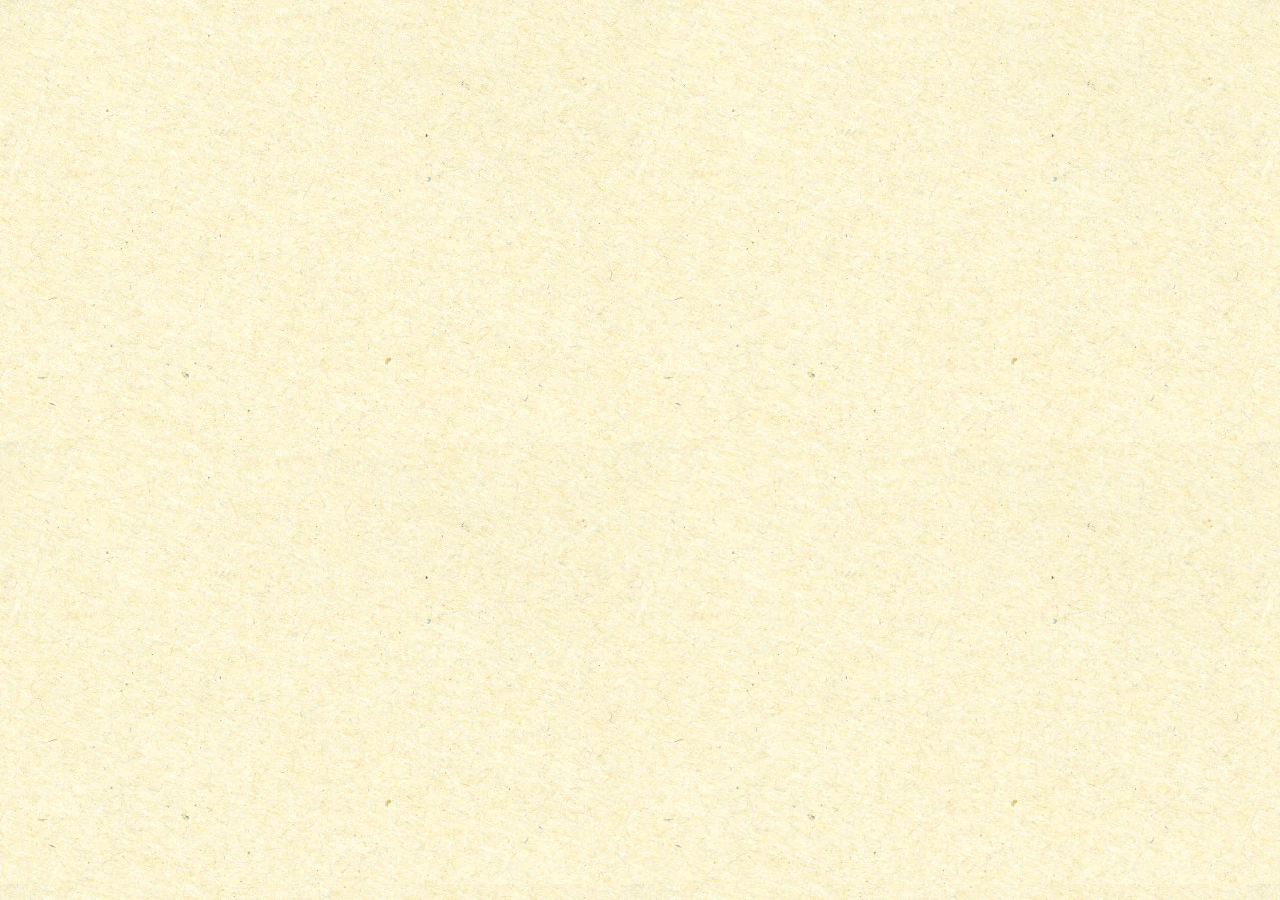
==== index.html @ 1ed023c3 "Premier Envoie avec template" ====
<!DOCTYPE html>
<html lang="en">
  <head>
    <meta charset="UTF-8" />
    <meta name="viewport" content="width=device-width, initial-scale=1.0" />
    <link rel="stylesheet" href="./css/style.css" />
    <script src="./js/script.js" defer type="module"></script>
    <title>PRENOM - Harry Potter</title>
  </head>
  <body>
    <header></header>
    <main></main>
    <footer></footer>
  </body>
</html>
---- css/style.css ----
:root {
    --light: #FFF6E6;
    --darkGrey: #3A3A3A;
    --gold: #B99049;
    --red: #B71713;
    --green: #124B10;
    --blue: #078CB1;
    --yellow: #E1B50C;
}

@font-face {
    font-family: 'Rubik';
    src: url("./../font/Rubik-Regular.ttf");
}

@font-face {
    font-family: 'Rubik';
    src: url("./../font/Rubik-Bold.ttf");
    font-weight: bold;
}

* {
    margin: 0;
    padding: 0;
}

body {
    background: url("./../images/bgHP.webp") repeat;
    font-family: 'Rubik';
}

main {
    background-color: var(--light);
    max-width: 1024px;
    margin: auto;
}

footer {
    background-color: #000;
}
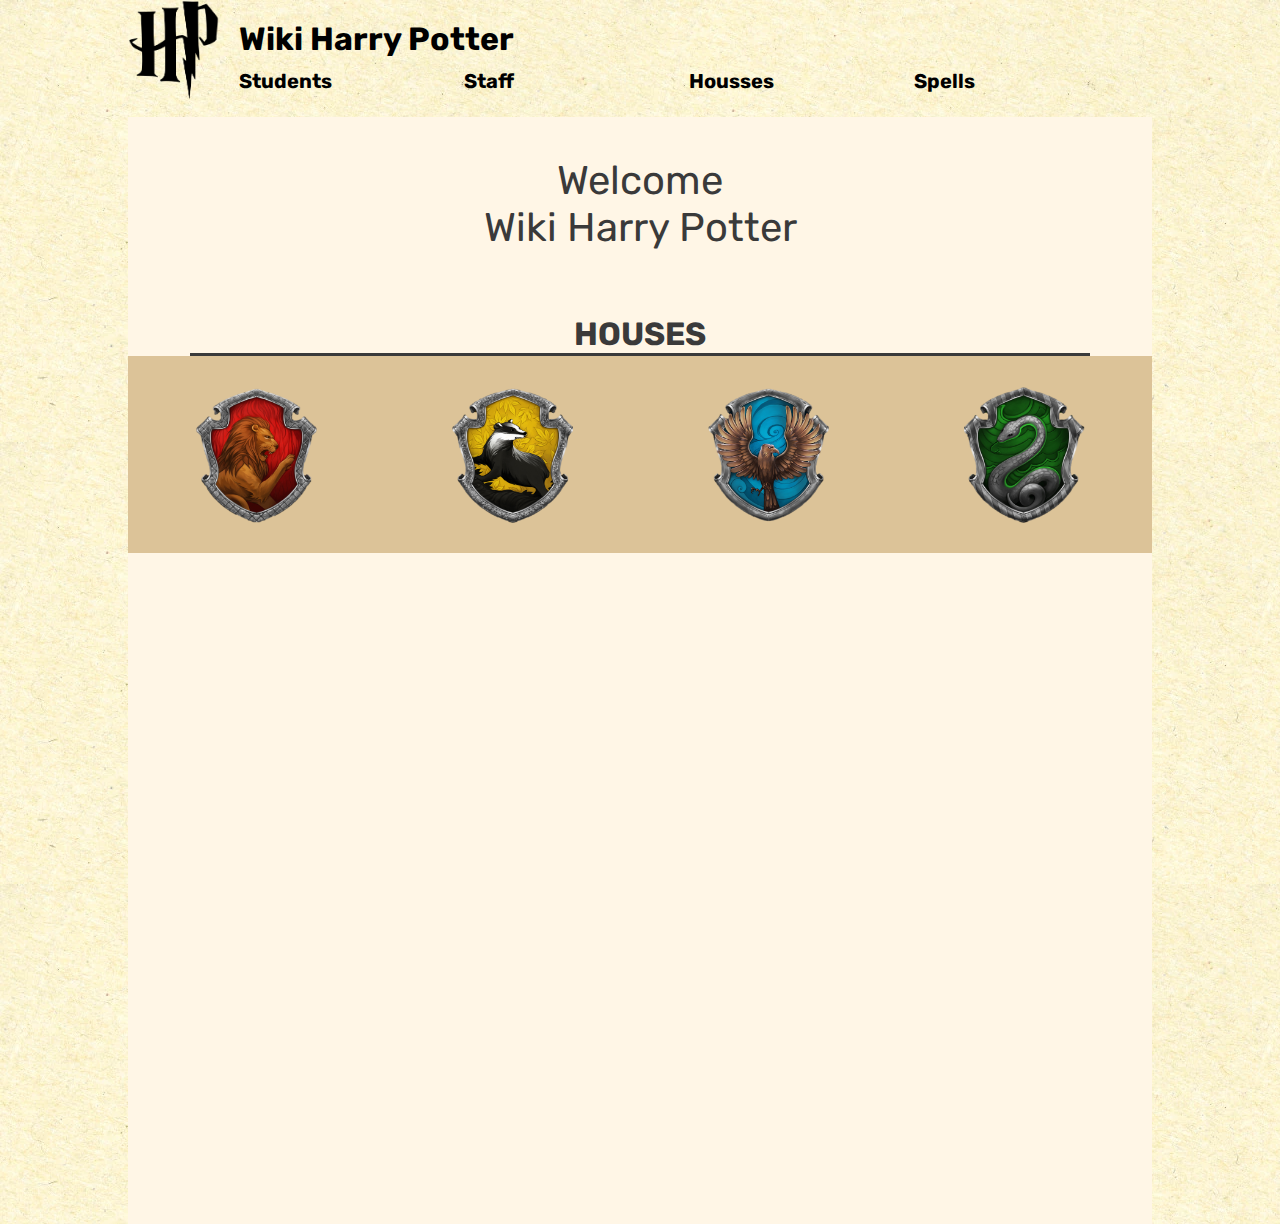
==== commit 2d2f5c30: "Template jusqu'au maison" ====
--- a/index.html
+++ b/index.html
@@ -8,8 +8,44 @@
     <title>PRENOM - Harry Potter</title>
   </head>
   <body>
-    <header></header>
-    <main></main>
+    <header>
+      <div class="header_image">
+        <img src="/images/logo/logo.png" alt="" />
+      </div>
+      <div class="bloc_header">
+        <div class="header_titre">Wiki Harry Potter</div>
+        <div class="header_rectangle">
+          <div class="onglet">Students</div>
+          <div class="onglet">Staff</div>
+          <div class="onglet">Housses</div>
+          <div class="onglet">Spells</div>
+        </div>
+      </div>
+    </header>
+    <main>
+      <div class="welcome">
+        <div>Welcome</div>
+        <div>Wiki Harry Potter</div>
+      </div>
+      <div class="housse">
+        <div class="text_main">HOUSES</div>
+        <div class="ligne"></div>
+        <div class="housse_bloc">
+          <div class="logo_house">
+            <img src="./images/logo/Gryffindor.png" alt="" />
+          </div>
+          <div class="logo_house">
+            <img src="./images/logo/Hufflepuff.png" alt="" />
+          </div>
+          <div class="logo_house">
+            <img src="./images/logo/Ravenclaw.png" alt="" />
+          </div>
+          <div class="logo_house">
+            <img src="./images/logo/Slytherin.png" alt="" />
+          </div>
+        </div>
+      </div>
+    </main>
     <footer></footer>
   </body>
 </html>
--- a/css/style.css
+++ b/css/style.css
@@ -37,4 +37,119 @@
 
 footer {
     background-color: #000;
+}
+
+header {
+    width: 1024px;
+    height: 101px;
+    flex-shrink: 0;
+    display: flex;
+    margin: auto;
+}
+
+.header_image {
+    width: 91.398px;
+    height: 100px;
+    flex-shrink: 0;
+    border-top: 39px;
+    border-left: 208px;
+    border-right: 208px;
+}
+
+.header_image img {
+    width: 100%;
+    height: 100%;
+}
+
+.bloc_header {
+    padding: 20px
+}
+
+.header_titre {
+    color: #000;
+    font-family: Rubik;
+    font-size: 32px;
+    font-style: normal;
+    font-weight: 700;
+    line-height: normal;
+}
+
+.header_rectangle {
+    width: 899px;
+    height: 46px;
+    flex-shrink: 0;
+    display: flex;
+    color: #000;
+    font-family: Rubik;
+    font-size: 20px;
+    font-style: normal;
+    font-weight: 700;
+    line-height: normal;
+    display: flex;
+}
+
+.onglet {
+    display: flex;
+    flex: 1 1 0;
+    text-align: center;
+    align-items: center;
+}
+
+main {
+    width: 1024px;
+    height: 1107px;
+    flex-shrink: 0;
+    background: #FFF6E6;
+    margin: auto;
+    margin-top: 1em;
+}
+
+.welcome {
+    color: #3A3A3A;
+    text-align: center;
+    font-family: Rubik;
+    font-size: 40px;
+    font-style: normal;
+    font-weight: 400;
+    line-height: normal;
+    padding-top: 1em;
+}
+
+.text_main {
+    color: #3A3A3A;
+    text-align: center;
+    font-family: Rubik;
+    font-size: 32px;
+    font-style: normal;
+    font-weight: 700;
+    line-height: normal;
+    padding-top: 2em;
+}
+
+.ligne {
+    width: 900px;
+    height: 3px;
+    background: #3A3A3A;
+    margin: auto;
+}
+
+.housse_bloc {
+    width: 1024px;
+    height: 197px;
+    flex-shrink: 0;
+    background: rgba(185, 144, 73, 0.50);
+    display: flex;
+}
+
+.logo_house {
+    width: 121px;
+    height: 136px;
+    flex-shrink: 0;
+    display: flex;
+    margin: auto;
+}
+
+.logo_house img {
+    width: 100%;
+    height: 100%;
 }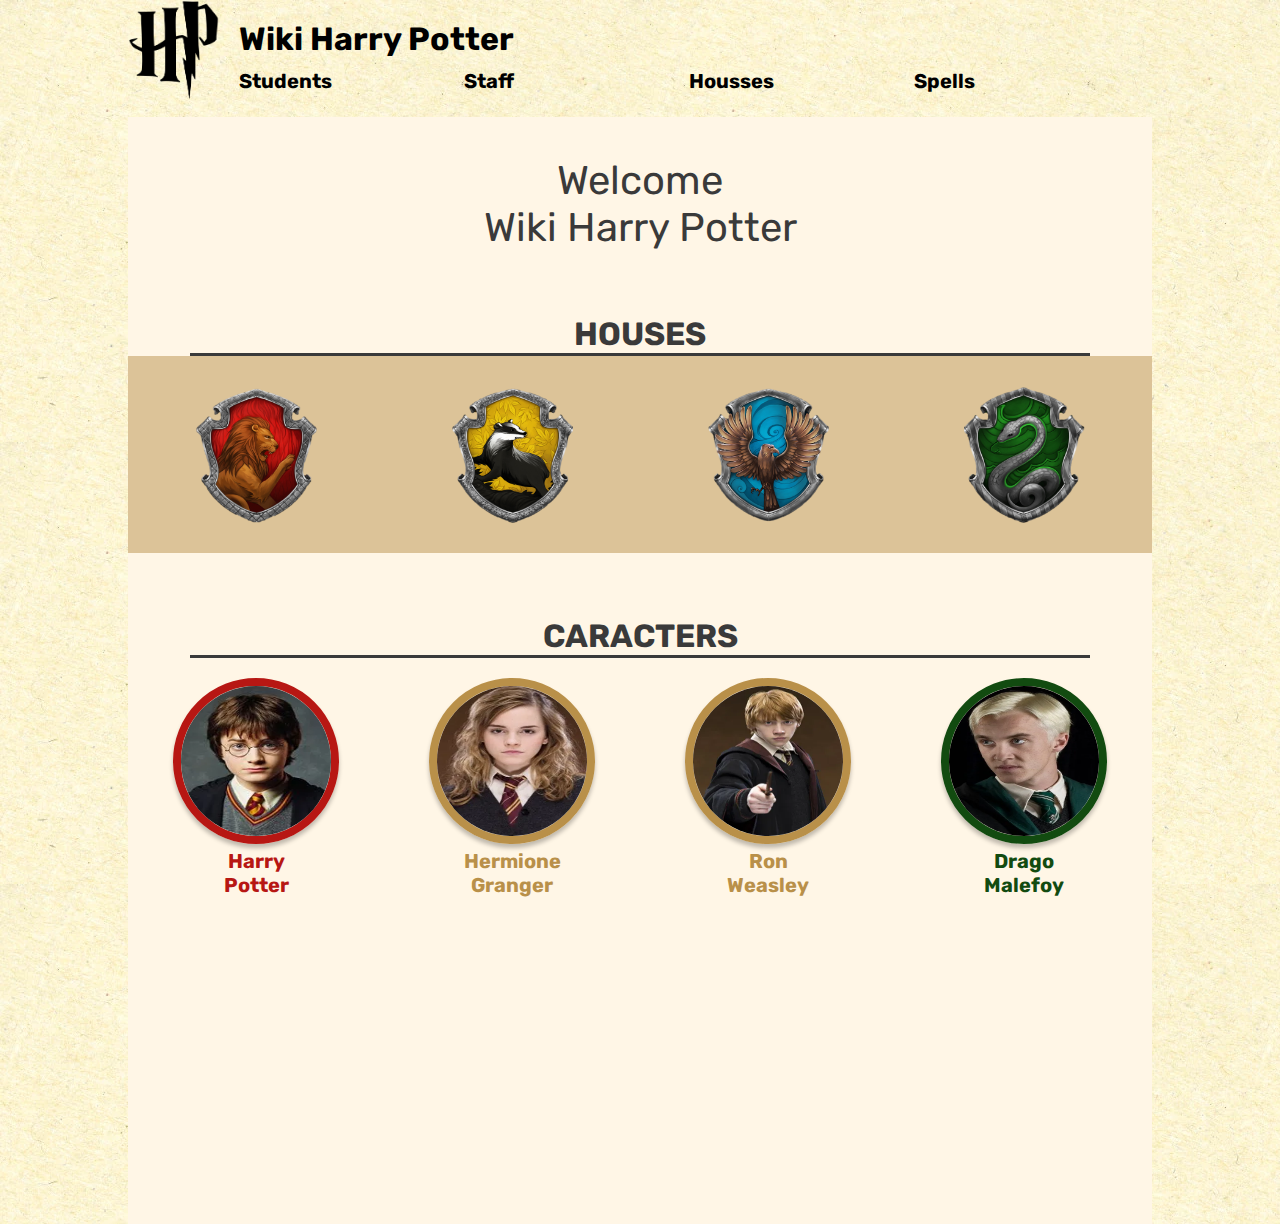
==== commit c86e764a: "Intégration personnage static" ====
--- a/index.html
+++ b/index.html
@@ -45,6 +45,37 @@
           </div>
         </div>
       </div>
+      <div class="caracter">
+        <div class="text_main">CARACTERS</div>
+        <div class="ligne"></div>
+        <div class="img_caracter_list">
+          <div class="caracter_detail harry">
+            <div class="img_harry">
+              <img src="./images/characters/harry.webp" alt="" />
+              <p>Harry <br />Potter</p>
+            </div>
+          </div>
+          <div class="caracter_detail hermione">
+            <div class="img_hermione">
+              <img src="./images/characters/hermione.webp" alt="" />
+              <p>Hermione<br />Granger</p>
+            </div>
+          </div>
+          <div class="caracter_detail ron">
+            <div class="img_ron">
+              <img src="./images/characters/ron.webp" alt="" />
+              <p>Ron<br />Weasley</p>
+            </div>
+          </div>
+          <div class="caracter_detail drago">
+            <div class="img_drago">
+              <img src="./images/characters/draco.webp" alt="" />
+              <p>Drago<br />Malefoy</p>
+            </div>
+          </div>
+        </div>
+        <div class="img_caracter_list"></div>
+      </div>
     </main>
     <footer></footer>
   </body>
--- a/css/style.css
+++ b/css/style.css
@@ -152,4 +152,105 @@
 .logo_house img {
     width: 100%;
     height: 100%;
+}
+
+.img_caracter_list {
+    display: flex;
+}
+
+.caracter_detail {
+    display: flex;
+    flex: 1 1 0;
+}
+
+.img_caracter {
+    width: 150px;
+    height: 150px;
+    border-radius: 150px;
+    border: 8px solid #B71713;
+    box-shadow: 0px 4px 4px 0px rgba(0, 0, 0, 0.25);
+    text-align: center;
+}
+
+.img_caracter img {
+    width: 100%;
+    height: 100%;
+    border-radius: 150px;
+}
+
+.img_caracter_list {
+    text-align: center;
+    font-family: Rubik;
+    font-size: 20px;
+    font-style: normal;
+    font-weight: 700;
+    line-height: normal;
+}
+
+.caracter_detail {
+    display: flex;
+    flex: 1 1 0;
+    margin: auto;
+    text-align: center;
+    justify-content: center;
+    padding-top: 1em;
+}
+
+.caracter_detail p {
+    padding-top: 8px;
+}
+
+.caracter_detail img {
+    width: 100%;
+    height: 100%;
+    border-radius: 150px;
+}
+
+.harry {
+    color: #B71713;
+}
+
+
+.img_harry {
+    width: 150px;
+    height: 150px;
+    border-radius: 150px;
+    border: 8px solid #B71713;
+    box-shadow: 0px 4px 4px 0px rgba(0, 0, 0, 0.25);
+}
+
+.hermione {
+    color: #B99049;
+}
+
+.img_hermione {
+    width: 150px;
+    height: 150px;
+    border-radius: 150px;
+    border: 8px solid #B99049;
+    box-shadow: 0px 4px 4px 0px rgba(0, 0, 0, 0.25);
+}
+
+.ron {
+    color: #B99049;
+}
+
+.img_ron {
+    width: 150px;
+    height: 150px;
+    border-radius: 150px;
+    border: 8px solid #B99049;
+    box-shadow: 0px 4px 4px 0px rgba(0, 0, 0, 0.25);
+}
+
+.drago {
+    color: #124B10;
+}
+
+.img_drago {
+    width: 150px;
+    height: 150px;
+    border-radius: 150px;
+    border: 8px solid #124B10;
+    box-shadow: 0px 4px 4px 0px rgba(0, 0, 0, 0.25);
 }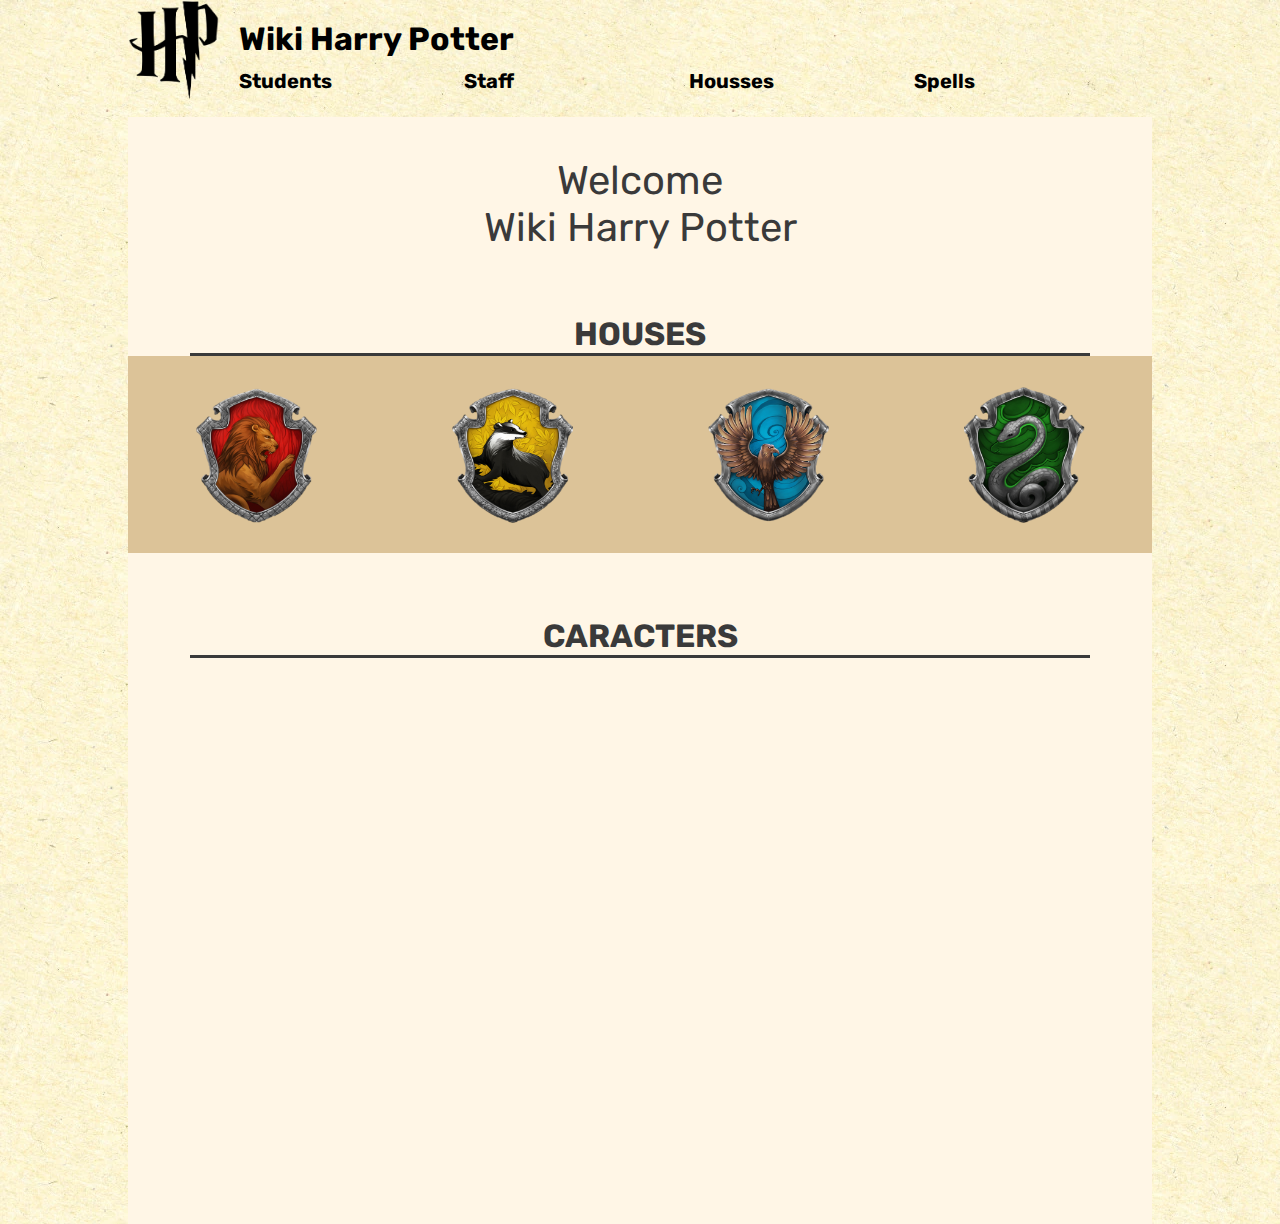
==== commit 6ebb9bdc: "Dynamique 8 personnages" ====
--- a/index.html
+++ b/index.html
@@ -5,7 +5,7 @@
     <meta name="viewport" content="width=device-width, initial-scale=1.0" />
     <link rel="stylesheet" href="./css/style.css" />
     <script src="./js/script.js" defer type="module"></script>
-    <title>PRENOM - Harry Potter</title>
+    <title>Jonathan ROY - Harry Potter</title>
   </head>
   <body>
     <header>
@@ -49,7 +49,7 @@
         <div class="text_main">CARACTERS</div>
         <div class="ligne"></div>
         <div class="img_caracter_list">
-          <div class="caracter_detail harry">
+          <!-- <div class="caracter_detail harry">
             <div class="img_harry">
               <img src="./images/characters/harry.webp" alt="" />
               <p>Harry <br />Potter</p>
@@ -72,7 +72,7 @@
               <img src="./images/characters/draco.webp" alt="" />
               <p>Drago<br />Malefoy</p>
             </div>
-          </div>
+          </div> -->
         </div>
         <div class="img_caracter_list"></div>
       </div>
--- a/css/style.css
+++ b/css/style.css
@@ -156,74 +156,18 @@
 
 .img_caracter_list {
     display: flex;
+    flex-wrap: wrap;
 }
 
 .caracter_detail {
     display: flex;
     flex: 1 1 0;
+    flex-direction: column;
+    align-items: center;
+    padding: 1em;
 }
 
 .img_caracter {
-    width: 150px;
-    height: 150px;
-    border-radius: 150px;
-    border: 8px solid #B71713;
-    box-shadow: 0px 4px 4px 0px rgba(0, 0, 0, 0.25);
-    text-align: center;
-}
-
-.img_caracter img {
-    width: 100%;
-    height: 100%;
-    border-radius: 150px;
-}
-
-.img_caracter_list {
-    text-align: center;
-    font-family: Rubik;
-    font-size: 20px;
-    font-style: normal;
-    font-weight: 700;
-    line-height: normal;
-}
-
-.caracter_detail {
-    display: flex;
-    flex: 1 1 0;
-    margin: auto;
-    text-align: center;
-    justify-content: center;
-    padding-top: 1em;
-}
-
-.caracter_detail p {
-    padding-top: 8px;
-}
-
-.caracter_detail img {
-    width: 100%;
-    height: 100%;
-    border-radius: 150px;
-}
-
-.harry {
-    color: #B71713;
-}
-
-
-.img_harry {
-    width: 150px;
-    height: 150px;
-    border-radius: 150px;
-    border: 8px solid #B71713;
-    box-shadow: 0px 4px 4px 0px rgba(0, 0, 0, 0.25);
-}
-
-.hermione {
-    color: #B99049;
-}
-
-.img_hermione {
     width: 150px;
     height: 150px;
     border-radius: 150px;
@@ -231,26 +175,55 @@
     box-shadow: 0px 4px 4px 0px rgba(0, 0, 0, 0.25);
 }
 
-.ron {
-    color: #B99049;
-}
-
-.img_ron {
-    width: 150px;
-    height: 150px;
+.img_caracter img {
+    width: 100%;
+    height: 100%;
     border-radius: 150px;
-    border: 8px solid #B99049;
-    box-shadow: 0px 4px 4px 0px rgba(0, 0, 0, 0.25);
-}
-
-.drago {
-    color: #124B10;
-}
-
-.img_drago {
-    width: 150px;
-    height: 150px;
+}
+
+.img_caracter_list {
+    text-align: center;
+    font-family: Rubik;
+    font-size: 20px;
+    font-style: normal;
+    font-weight: 700;
+    line-height: normal;
+}
+
+.caracter_detail {
+    display: flex;
+    flex: 1 1 0;
+    margin: auto;
+    text-align: center;
+    justify-content: center;
+    padding-top: 1em;
+}
+
+.caracter_detail p {
+    padding-top: 8px;
+}
+
+.caracter_detail img {
+    width: 100%;
+    height: 100%;
     border-radius: 150px;
-    border: 8px solid #124B10;
-    box-shadow: 0px 4px 4px 0px rgba(0, 0, 0, 0.25);
-}+}
+
+
+/* 2xl */
+@media (max-width: 1536px) {}
+
+/* xl */
+@media (max-width: 1280px) {}
+
+/* lg */
+@media (max-width: 1024px) {}
+
+/* md */
+@media (max-width: 768px) {}
+
+/* sm */
+@media (max-width: 640px) {}
+
+/* xs */
+@media (max-width: 475px) {}